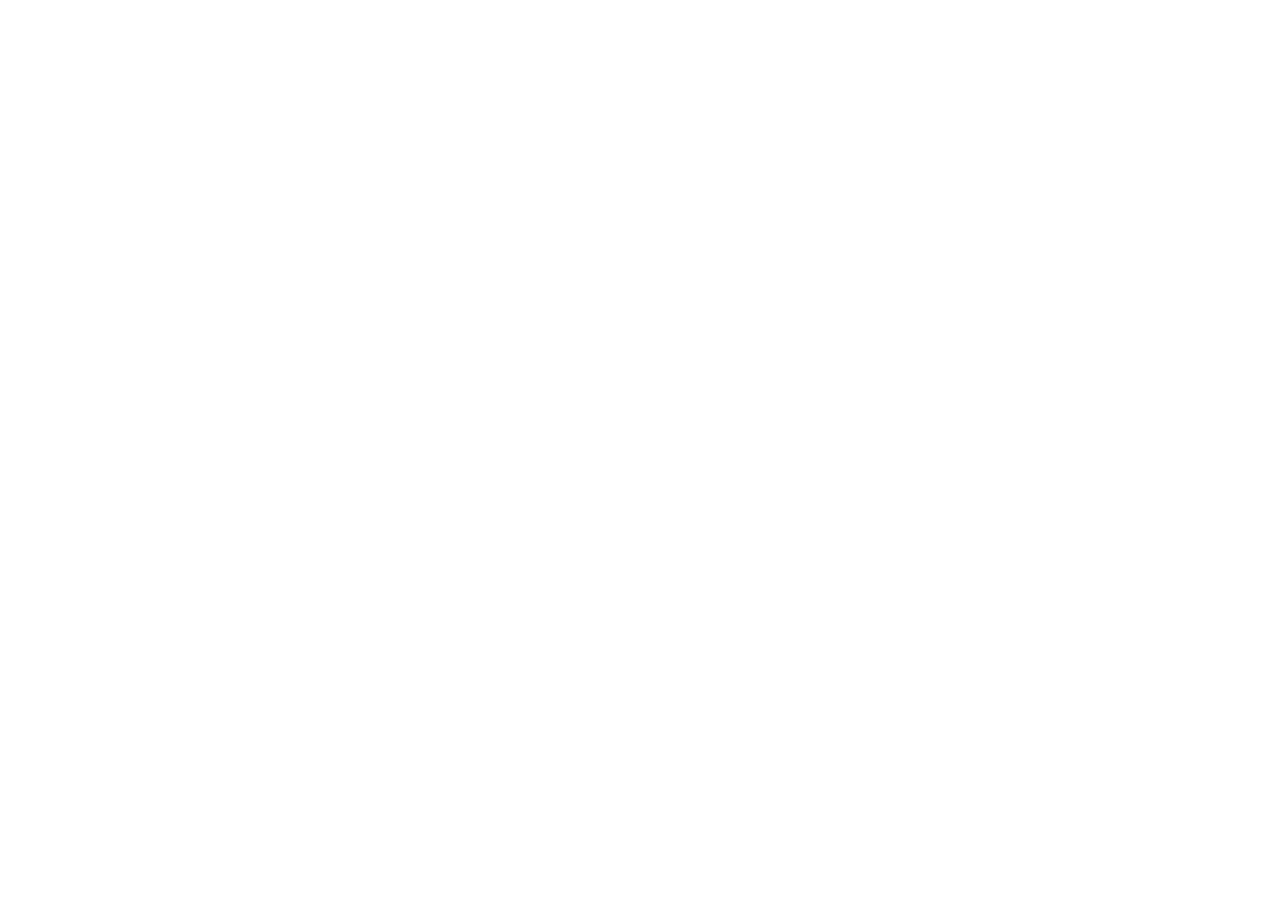
==== templates/index.html @ 5c70b628 "initial commit for login page" ====
<!DOCTYPE html>
<html lang="en">
<head>
    <meta charset="UTF-8">
    <meta name="viewport" content="width=device-width, initial-scale=1.0">
    <title>Document</title>
    <link rel="style" href="app.css">
    
</head>
<body>
    

</body>
</html>

</body>
</html>
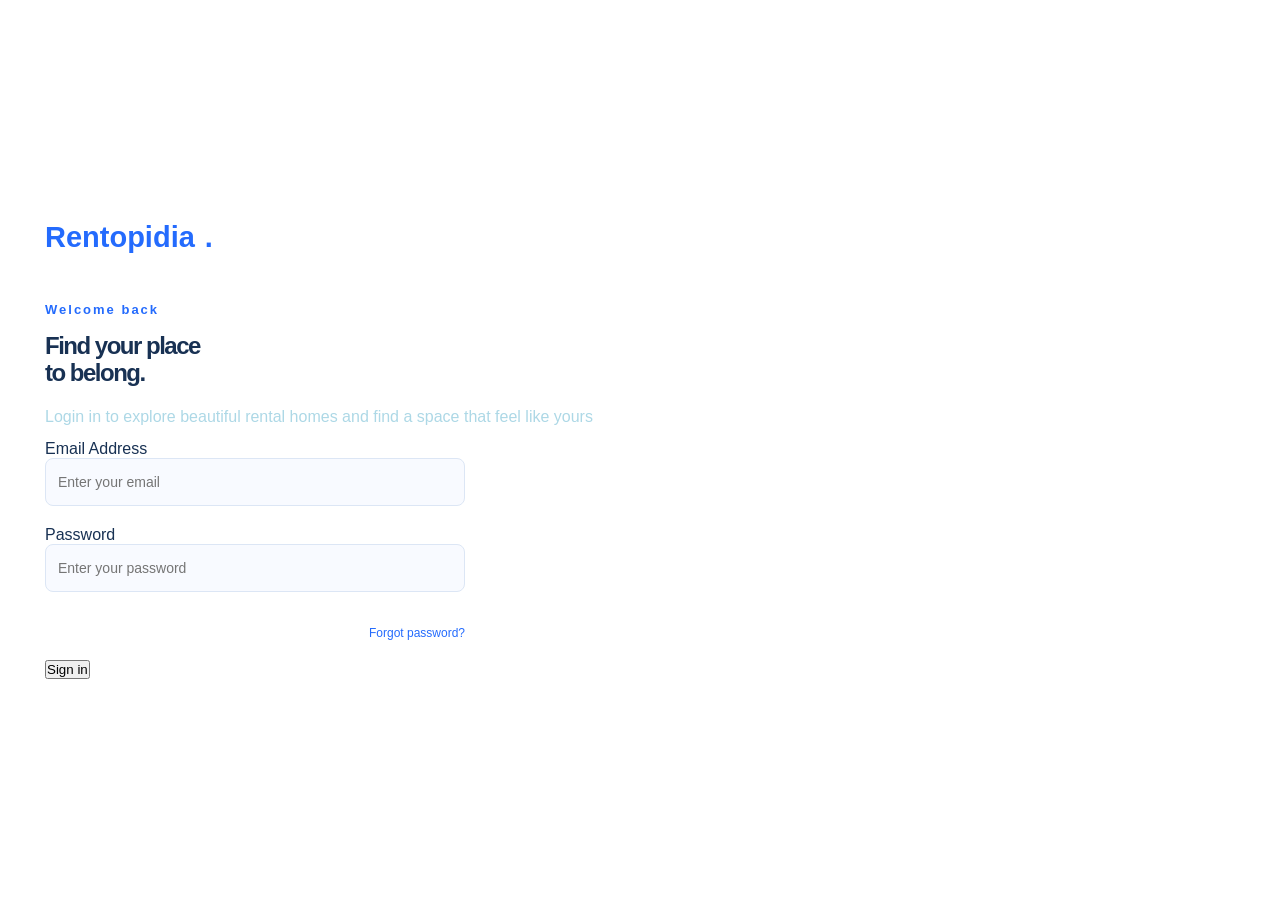
==== commit 8adbe58d: "started with initial login features" ====
--- a/templates/index.html
+++ b/templates/index.html
@@ -4,14 +4,36 @@
     <meta charset="UTF-8">
     <meta name="viewport" content="width=device-width, initial-scale=1.0">
     <title>Document</title>
-    <link rel="style" href="app.css">
+    <link rel="stylesheet" href="../static/css/style.css">
     
 </head>
 <body>
+    <main class="page">
+    <section class="login-page">
+        <a class="brand" href="#">Rentopidia<span>.</span></a>
+
+        <div class="intro">
+            <p class="eyebrow">Welcome back</p>
+            <h1>Find your place<br>to belong.</h1>
+            <p class="description">Login in to explore beautiful rental homes and find a space that feel like yours</p>
+
+        </div>
+
+        <form class="login-form">
+            <label for="email">Email Address</label>
+            <input type="email" id="email" placeholder="Enter your email" required>
+
+            <label for="password">Password</label>
+            <input type="password" id="password" placeholder="Enter your password" required>
+            <a href="#" class="forget">Forgot password?</a>
+            <button type="submit">Sign in</button>
+        </form>
+
+    </section>
+    
     
 
+    
+</main>
 </body>
 </html>
-
-</body>
-</html>
--- a/static/css/style.css
+++ b/static/css/style.css
@@ -0,0 +1,95 @@
+* {
+  margin: 0;
+  padding: 0;
+  box-sizing: border-box;
+}
+
+body{
+font-family: Arial, Helvetica, sans-serif;
+color:#183153;
+background-color: f2f7ff;
+min-height: 100vh;
+}
+
+.page{
+  min-height: 100vh;
+  display: grid;
+  grid-template-columns: 1fr 1fr;
+  background-color: white;
+}
+
+.login-page{
+  padding: 45px;
+  display: flex;
+  flex-direction: column;
+  justify-content: center;
+  animation: enterLeft 0.8s ease both;
+}
+.brand{
+  color: #246bfd;
+  text-decoration: none;
+  font-size: 29px;
+  font-weight: 800;
+  display: flex;
+  align-items: center;
+  gap: 10px;
+  margin-bottom: 48px;
+}
+
+.eyebrow{
+  color: #246bfd;
+  font-size: 13px;
+  font-weight: bold;
+  letter-spacing: 2px;
+  margin-bottom: 15px;
+
+
+}
+h1{
+
+  font-size: clamp(34px,3ww,49px);
+  line-height: 1.13;
+  letter-spacing: -1.5px;
+
+}
+
+.description{
+  color: lightblue;
+  line-height: 1.7;
+  margin: 17px 0 32px;
+  max-width: 600;
+  margin-bottom: 10px;
+}
+
+.login-form{
+  width: 100%;
+  max-width: 420px;
+  
+  
+}
+.login-form input[type="email"],
+.login-form input[type="password"]{
+  width: 100%;
+  height: 48px;
+  padding: 12px;
+  margin-bottom: 20px;
+  border: 1px solid #dce6f5;
+  border-radius: 8px;
+  background-color: #f8faff;
+  color: #183153;
+  font-size: 14px;
+  outline:none;
+
+}
+.login-form input.focus{
+  border-color: #246bfd;
+}
+
+.forget{
+  display: block;
+  text-align: right;
+  color: #246bfd;
+  text-decoration: none;
+  font-size: 12px;
+  margin: 14px 0 20px;
+}
